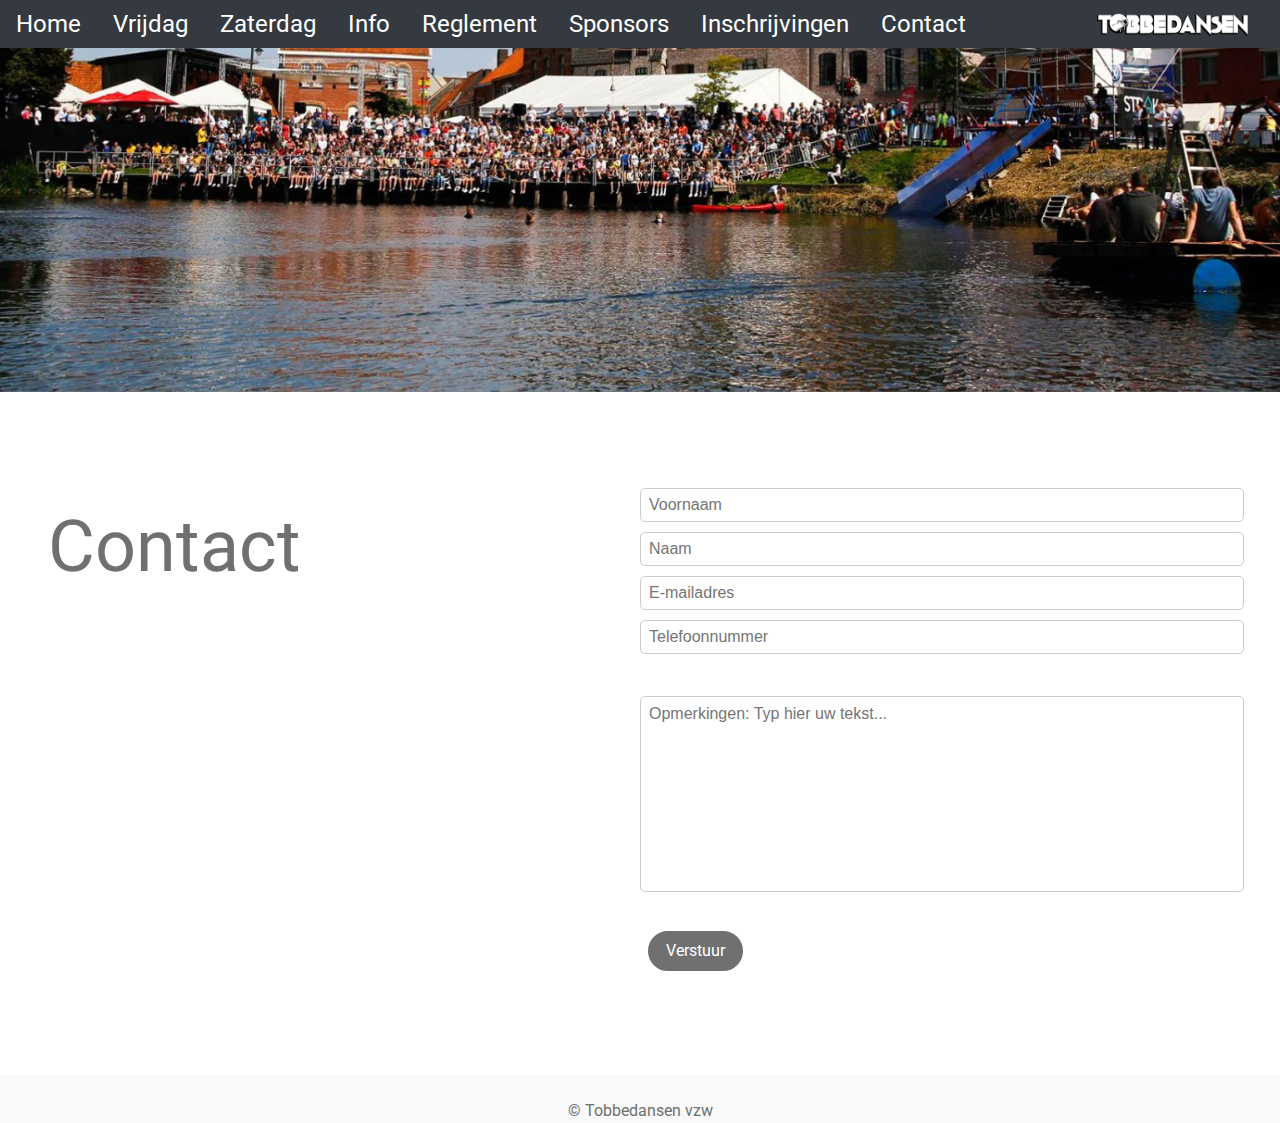
==== contact.html @ 7f8a39c2 "Initial commit" ====
<!DOCTYPE html>
<html lang="nl">
  <head>
    <meta charset="UTF-8" />
    <meta name="viewport" content="width=device-width, initial-scale=1.0" />
    <meta http-equiv="X-UA-Compatible" content="ie=edge" />
    <meta
      name="description"
      content="Tobbedansen Machelen, Zulte. Alle informatie kan je terugvinden op de site"
    />
    <title>Tobbedansen - Contact</title>
    <link
      rel="stylesheet"
      href="https://use.fontawesome.com/releases/v5.8.1/css/all.css"
      integrity="sha384-50oBUHEmvpQ+1lW4y57PTFmhCaXp0ML5d60M1M7uH2+nqUivzIebhndOJK28anvf"
      crossorigin="anonymous"
    />
    <link
      href="img/apple-touch-icon.png"
      rel="apple-touch-icon"
      sizes="180x180"
    />
    <link
      href="img/favicon-32x32.png"
      rel="icon"
      sizes="32x32"
      type="image/png"
    />
    <link
      href="img/favicon-16x16.png"
      rel="icon"
      sizes="16x16"
      type="image/png"
    />
    <link href="img/safari-pinned-tab.svg" rel="mask-icon" />
    <meta content="#ffffff" name="msapplication-TileColor" />
    <meta content="#ffffff" name="theme-color" />
    <link rel="stylesheet" href="style/normalize.css" />
    <link rel="stylesheet" href="style/screen.css" />
    <link
      href="https://fonts.googleapis.com/css?family=Montserrat|Roboto&display=swap"
      rel="stylesheet"
    />
    <script src="https://www.google.com/recaptcha/api.js"></script>
    <script src="script/mobilenav.js"></script>
  </head>
  <body>
    <header class="u-max-width-none u-pt-clear">
      <div class="o-container">
        <div class="c-header">
          <div class="c-header">
            <div class="c-header__nav">
              <nav class="c-nav">
                <ul class="o-list c-nav__list">
                  <li class="c-nav__item">
                    <a href="index.html" class="c-nav__link" tabindex="1"
                      >Home</a
                    >
                  </li>
                  <li class="c-nav__item">
                    <a href="vrijdag.html" class="c-nav__link" tabindex="2"
                      >Vrijdag</a
                    >
                  </li>
                  <li class="c-nav__item">
                    <a href="zaterdag.html" class="c-nav__link" tabindex="3"
                      >Zaterdag</a
                    >
                  </li>
                  <li class="c-nav__item">
                    <a href="info.html" class="c-nav__link" tabindex="4"
                      >Info</a
                    >
                  </li>
                  <li class="c-nav__item">
                    <a href="reglement.html" class="c-nav__link" tabindex="4"
                      >Reglement</a
                    >
                  </li>
                  <li class="c-nav__item">
                    <a href="sponsors.html" class="c-nav__link" tabindex="4"
                      >Sponsors</a
                    >
                  </li>
                  <li class="c-nav__item">
                    <a
                      href="inschrijvingen.html"
                      class="c-nav__link"
                      tabindex="5"
                      >Inschrijvingen</a
                    >
                  </li>
                  <li class="c-nav__item">
                    <a href="#" class="c-nav__link" tabindex="6">Contact</a>
                  </li>
                </ul>
              </nav>
            </div>
            <div class="c-header__logos">
              <img class="c-logo" src="img/Logo.png" alt="logo" />
            </div>
            <div class="c-header__mobile-nav-trigger">
              <img class="c-logo" src="img/Logo.png" alt="logo" />
              <button class="o-button-reset c-nav-trigger js-toggle-nav">
                <svg
                  class="c-nav-trigger__svg"
                  xmlns="http://www.w3.org/2000/svg"
                  width="18"
                  height="12"
                  viewBox="0 0 18 12"
                >
                  <path
                    d="M3,18H21V16H3Zm0-5H21V11H3ZM3,6V8H21V6Z"
                    transform="translate(-3 -6)"
                    fill="#fff"
                  />
                </svg>
              </button>
            </div>
          </div>
        </div>
      </div>
    </header>
    <div class="o-banner__image u-pt-clear"></div>
    <section class="o-row o-row--xl">
      <div class="o-container u-max-width-xl">
        <article class="o-section o-section--xl">
          <div class="o-layout">
            <div class="o-layout__item u-1-of-2-bp3">
              <h2 class="c-lead--head">Contact</h2>
            </div>
            <div class="o-layout__item u-1-of-2-bp3">
              <form action="./php/mail.php" method="POST">
                <input
                  type="text"
                  class="textbox-300"
                  name="voornaam"
                  required
                  placeholder="Voornaam"
                />
                <input
                  type="text"
                  class="textbox-300"
                  name="naam"
                  required
                  placeholder="Naam"
                />
                <input
                  type="email"
                  class="textbox-300"
                  name="email"
                  required
                  placeholder="E-mailadres"
                />
                <input
                  type="number"
                  class="textbox-300"
                  minlength="10"
                  maxlength="10"
                  required
                  name="telefoonnr"
                  placeholder="Telefoonnummer"
                />
                <textarea
                  class="textbox-300"
                  name="opmerking"
                  cols="30"
                  rows="10"
                  required
                  placeholder="Opmerkingen: Typ hier uw tekst..."
                ></textarea>
                <div
                  class="g-recaptcha"
                  data-sitekey="6LdkytQUAAAAAAP0COKUxvfRVBKgM25dXvw2jeEu"
                ></div>
                <button type="submit">Verstuur</button>
              </form>
            </div>
          </div>
        </article>
      </div>
    </section>

    <aside class="c-mobile-nav">
      <div class="c-mobile-nav__bg"></div>
      <div class="c-mobile-nav__body">
        <div class="c-mobile-nav__header">
          <button class="o-button-reset c-nav-trigger js-toggle-nav">
            <svg
              class="c-nav-trigger__svg"
              xmlns="http://www.w3.org/2000/svg"
              width="14"
              height="14"
              viewBox="0 0 14 14"
            >
              <path
                d="M19,6.41,17.59,5,12,10.59,6.41,5,5,6.41,10.59,12,5,17.59,6.41,19,12,13.41,17.59,19,19,17.59,13.41,12Z"
                transform="translate(-5 -5)"
                fill="#fff"
              />
            </svg>
          </button>
        </div>
        <div class="c-mobile-nav__nav c-mobile-nav__nav--main">
          <nav class="c-nav">
            <ul class="o-list c-nav__list">
              <li class="c-nav__item">
                <a href="index.html" class="c-nav__link">Home</a>
              </li>
              <li class="c-nav__item">
                <a href="vrijdag.html" class="c-nav__link">Vrijdag</a>
              </li>
              <li class="c-nav__item">
                <a href="zaterdag.html" class="c-nav__link">Zaterdag</a>
              </li>
              <li class="c-nav__item">
                <a href="info.html" class="c-nav__link">Info</a>
              </li>
              <li class="c-nav__item">
                <a href="reglement.html" class="c-nav__link">Reglement</a>
              </li>
              <li class="c-nav__item">
                <a href="sponsors.html" class="c-nav__link">Sponsors</a>
              </li>
              <li class="c-nav__item">
                <a href="inschrijvingen.html" class="c-nav__link"
                  >Inschrijvingen</a
                >
              </li>
              <li class="c-nav__item">
                <a href="#" class="c-nav__link">Contact</a>
              </li>
            </ul>
          </nav>
        </div>
      </div>
    </aside>
    <footer class="c-row__footer">
      <a href="https://www.facebook.com/Tobbedansen/?ref=br_rs" target="_blank"
        ><i class="fab fa-facebook-f"></i
      ></a>
      <a href="https://twitter.com/tobbedansen" target="_blank"
        ><i class="fab fa-twitter"></i
      ></a>
      <a href="https://www.instagram.com/tobbedansen/" target="_blank"
        ><i class="fab fa-instagram"></i
      ></a>
      <a href="https://www.facebook.com/Tobbedansen/?ref=br_rs" target="_blank"
        ><i class="fas fa-envelope"></i></a
      ><br />
      © Tobbedansen vzw
    </footer>
  </body>
</html>
---- style/screen.css ----
/* Made and designed by Jonas De Meyer
  github: https://github.com/Jonas-D-M
  linkedIn: https://www.linkedin.com/in/jonas-de-meyer-531ab8181/
*/

html {
    font-size: 16px;
    line-height: 1.5;
    font-family: "Roboto", Helvetica, arial, sans-serif;
    color: #111;
}
body {
    margin: 0 auto;
}
body,
html {
    height: 100%;
    width: 100%;
    margin: 0;
}
input.textbox-300 {
    width: 100%;
    margin-bottom: 10px;
    border: none;
    border: 1px solid #cccccc;
    line-height: 30px;
    padding-left: 8px;
}
form {
    margin: 0;
    width: 100%;
}
button {
    font-family: "roboto";
    margin-top: 32px;
    margin-bottom: 32px;
    margin-left: 8px;
    margin-right: 8px;
    border-radius: 38px;
    line-height: 24px;
    min-height: 40px;
    background: #707070;
    color: white;
    border-style: solid;
    cursor: pointer;
    border-color: #707070;
    padding-left: 16px;
    padding-right: 16px;
    color: white;
}

.prijzen {
    list-style: disc !important;
    margin-bottom: 12px;
}

legend {
    font-weight: bold;
}
fieldset {
    border: none;
    margin-top: 30px;
    margin-bottom: 20px;
    padding: 0;
}
textarea {
    margin-top: 32px;
    resize: none;
    width: 100%;
    padding-left: 8px;
    padding-top: 8px;
    border: 1px solid #cccccc;
}
input[type="number"]::-webkit-inner-spin-button,
input[type="number"]::-webkit-outer-spin-button {
    -webkit-appearance: none;
    margin: 0;
}
input[type="text"],
input[type="email"],
input[type="number"],
input[type="tel"] {
    border-radius: 5px;
}
textarea {
    border-radius: 5px;
}
.checkbox-full {
    width: 100%;
}
::-moz-selection {
    background: #707070;
    color: white;
    text-shadow: none;
}
::selection {
    background: #707070;
    color: white;
    text-shadow: none;
}
img {
    max-width: 100%;
    vertical-align: top;
}
h1 {
    font-family: "Times New Roman", serif;
    font-size: 36px;
    font-weight: normal;
    line-height: 40px;
    margin: 0 0 48px;
}
h2 {
    font-size: 30px;
    line-height: 40px;
    margin: 0 0 24px;
    color: #707070;
    font-weight: normal;
}
h3 {
    font-size: 24px;
    line-height: 32px;
    color: #707070;
    font-weight: normal;
    margin: 0 !important;
}
h4 {
    font-weight: normal;
    margin: 0;
}
h4,
h5,
h6 {
    font-size: 16px;
    line-height: 24px;
    margin: 0 0 24px;
}
p {
    font-family: montserrat;
    color: #707070;
    width: 100%;
}
address,
dl,
ol,
p,
table,
ul {
    margin: 0;
}
ol,
ul {
    padding-left: 24px;
}
li {
    list-style: none;
}
li ol,
li ul {
    margin-bottom: 0;
}
blockquote {
    font-style: italic;
    font-size: 23px;
    line-height: 32px;
    margin: 0 0 24px;
    font-family: "Times New Roman", serif;
}
blockquote * {
    font-size: inherit;
    line-height: inherit;
}
figcaption {
    font-size: 12px;
    line-height: 16px;
    padding-top: 8px;
    color: Grey;
}
hr {
    border: 0;
    height: 1px;
    background: LightGrey;
    margin: 0 0 24px;
}
a {
    color: RoyalBlue;
    transition: all 0.1s ease-in-out;
}
a:active,
a:visited {
    color: BlueViolet;
}
a:focus,
a:hover {
    color: Crimson;
}
u {
    text-decoration: underline;
    border-bottom: 3px solid white;
}

.disabled {
    opacity: 0.3;
    cursor: default !important;
}

.o-form-controls {
    display: flex;
}

​ .o-section {
    display: flex;
    flex-direction: column;
}
.o-section + .o-section {
    margin-top: 24px;
}
@media (min-width: 768px) {
    .o-section--lg + .o-section--lg,
    .o-section--xl + .o-section--xl {
        margin-top: 48px;
    }
}
@media (min-width: 1200px) {
    .o-section--xl + .o-section--xl {
        margin-top: 72px;
    }
}
.o-row {
    position: relative;
    padding: 24px 24px 0;
    display: flex;
    flex-direction: column;
}
.o-row--primary-x-light {
    background-color: #f2faff;
}
.o-row--neutral-xx-dark {
    color: #fff;
    background: #20223a;
}
.o-row--intro {
    z-index: 10;
}
.o-row--lg {
    padding-top: 48px;
    padding-bottom: 24px;
}
.o-row--intro {
    padding-top: 48px;
    padding-bottom: 48px;
}
.o-row--xl {
    padding-top: 72px;
    padding-bottom: 48px;
}
@media (min-width: 768px) {
    .o-row {
        padding-left: 48px;
        padding-right: 48px;
    }
    .o-row--md {
        padding-top: 48px;
        padding-bottom: 24px;
    }
    .o-row--lg {
        padding-top: 72px;
        padding-bottom: 48px;
    }
}
@media (min-width: 992px) {
    .o-row--intro {
        padding-top: 0;
        padding-bottom: 0;
    }
    .o-row--xl {
        padding-top: 96px;
        padding-bottom: 72px;
    }
}
.o-row--dark {
    background-color: #f9f9f9;
    width: 100%;
    height: 50px;
}
.o-container {
    margin-left: auto;
    margin-right: auto;
    max-width: 100%;
}

.o-button-reset {
    border: none;
    margin: 0;
    padding: 0;
    width: auto;
    overflow: visible;
    background: transparent;
    /* inherit font & color from ancestor */
    color: inherit;
    font: inherit;
    /* Normalize `line-height`. Cannot be changed from `normal` in Firefox 4+. */
    line-height: normal;
    /* Corrects font smoothing for webkit */
    -webkit-font-smoothing: inherit;
    -moz-osx-font-smoothing: inherit;
    /* Corrects inability to style clickable `input` types in iOS */
    -webkit-appearance: none;
}

.c-info {
    width: 100%;
}
.c-text {
    text-align: center;
}
.o-banner__image {
    background-image: url("../img/MachelenPut.jpg");
    background-position: center;
    background-repeat: no-repeat;
    background-size: cover;
    position: relative;
    height: 20%;
}
.c-row {
    position: relative;
    padding: 24px 24px 0;
}
.c-row__footer {
    max-height: 100%;
    text-align: center;
    position: bottom;
    background-color: #f9f9f9;
    color: #707070;
}
.c-row__footer a {
    color: #707070;
    padding: 5px;
}
.o-list {
    list-style: none;
    padding: 0;
}
.o-layout {
    display: flex;
    flex-wrap: wrap;
}
.o-layout__item {
    width: 100%;
}
.o-layout--gutter {
    margin: 0 -12px;
}
.o-layout--gutter > .o-layout__item {
    padding: 0 12px;
}
.o-layout--gutter-sm {
    margin: 0 -6px;
}
.o-layout--gutter-sm > .o-layout__item {
    padding: 0 6px;
}
.o-layout--gutter-lg {
    margin: 0 -24px;
}
.o-layout--gutter-lg > .o-layout__item {
    padding: 0 24px;
}
.o-layout--gutter-xl {
    margin: 0 -48px;
}
.o-layout--gutter-xl > .o-layout__item {
    padding: 0 48px;
}
.o-layout--row-reverse {
    flex-direction: row-reverse;
}
.o-layout--justify-start {
    justify-content: flex-start;
}
.o-layout--justify-end {
    justify-content: flex-end;
}
.o-layout--justify-center {
    justify-content: center;
}
.o-layout--justify-space-around {
    justify-content: space-around;
}
.o-layout--justify-space-evenly {
    justify-content: space-evenly;
}
.o-layout--justify-space-between {
    justify-content: space-between;
}
.o-layout--align-start {
    align-items: flex-start;
}
.o-layout--align-end {
    align-items: flex-end;
}
.o-layout--align-center {
    align-items: center;
}
.o-layout--align-baseline {
    align-items: baseline;
}
.o-layout--align-content-start {
    align-content: start;
}
.o-layout--align-content-end {
    align-content: end;
}
.o-layout--align-content-center {
    align-content: center;
}
.o-layout--align-content-space-around {
    align-content: space-around;
}
.o-layout--align-content-space-between {
    align-content: space-between;
}

.c-logo {
    height: 24px;
}

.c-intro__logo {
    max-height: 225.99px;
}
.c-lead {
    position: relative;
    color: #707070;
}
.c-lead--md {
    font-size: 18px;
    line-height: 28px;
}
.c-lead--lg {
    font-size: 20px;
    line-height: 32px;
}
.c-lead--xl {
    font-size: 32px;
    line-height: 40px;
}
.c-lead--text {
    font-size: 16px;
    line-height: 24px;
}
.c-lead--text-info {
    text-indent: 2em;
}
.c-lead--head {
    font-size: 38px;
    line-height: 40px;
}
.c-lead--head3 {
    font-size: 24px;
    font-weight: bold;
    margin-top: 1em !important;
    margin-bottom: 0.1em !important;
}
.c-lead--head4 {
    font-size: 20px;
}
.c-lead--head6 {
    font-size: 30px;
}
.c-lead--countdown {
    font-size: 32px;
}
@media (min-width: 768px) {
    .c-lead--head {
        font-size: 59px;
        line-height: 75px;
    }
    .c-lead--text {
        font-size: 16px;
        line-height: 24px;
    }
    .c-lead--head3 {
        font-size: 24px;
        line-height: 32px;
    }
    .c-lead--head4 {
        font-size: 22px;
    }
    .c-lead--head6 {
        font-size: 38px;
    }
    .c-lead--countdown {
        font-size: 68px;
    }
}
@media (min-width: 1200px) {
    .c-lead--head {
        font-size: 72px;
        line-height: 117px;
    }
    .c-lead--head6 {
        font-size: 52px;
    }
    .c-lead--text {
        font-size: 24px;
        line-height: 32px;
    }
    .c-lead--head3 {
        font-size: 32px;
        line-height: 40px;
    }
    .c-lead--head4 {
        font-size: 28px;
        margin-top: 20px;
    }
    .c-lead--countdown {
        font-size: 112px;
    }
}
.countdown-item {
    margin-right: 0.5em;
    text-align: center;
}

.c-prijzen {
    min-width: 100%;
}

#countdown {
    background-color: rgba(0, 0, 0, 0.6);
    color: white;
    display: flex;
    flex-wrap: wrap;
    justify-content: center;
    align-content: flex-end;
    margin-top: 30vh;
}
.c-header {
    display: flex;
    justify-content: space-between;
    align-items: center;
    background-color: #343a40;
    width: 100%;
    /* max-width: 100vw; */
}

.c-sponsor {
    /* height: 20% !important; */
    vertical-align: middle;
    margin: 16px 0;
}

/*
    Component: Nav
    ---
    Main navigation of the site
*/

.c-nav {
    font-size: 14px;
    line-height: 24px;
}

.c-nav-trigger {
    width: 24px;
    height: 24px;
}

.c-mobile-nav {
    position: fixed;
    top: 0;
    right: 0;
    left: 0;
    height: 100vh;
    opacity: 0;
    pointer-events: none;
    transition: opacity 0.25s;
}

.has-mobile-nav .c-mobile-nav {
    opacity: 1;
    pointer-events: auto;
}

.c-mobile-nav__body {
    position: relative;
    height: 100vh;
    width: 100vw;
    background-color: #343a40;
}

.c-nav__list {
    display: block;
    text-align: center;
}

.c-header__mobile-nav-trigger {
    width: 100%;
    height: 100%;
    display: flex;
    align-items: center;
    justify-content: space-between;
    padding: 16px;
}

.home {
    justify-content: flex-end;
}

.c-mobile-nav__header {
    padding: 16px;
    text-align: right;
}

.c-header__logos {
    display: none;
    margin-right: 32px;
}

.c-nav {
    font-size: 24px;
    line-height: 32px;
}

.c-nav__link {
    text-decoration: none;
    display: block;
    padding: 0.5rem 1rem;
    color: white !important;
}
.c-nav__link:focus,
.c-nav__link:hover {
    color: white;
}

.c-header__nav {
    display: none;
}

@media (min-width: 992px) {
    /* Hide the mobile nav on larger viewports even whent it's open on smaller screens */
    .c-mobile-nav,
    .c-header__mobile-nav-trigger {
        display: none;
    }

    .c-header__nav,
    .c-header__logos {
        display: block;
    }
    .c-nav__list {
        display: flex;
        justify-content: flex-start;
        flex-wrap: wrap;
    }
    .o-banner__image {
        height: 38.19687092568%;
    }
}

.u-bg-picture {
    background: url("../img/MachelenPut-tablet.jpg");
    background-repeat: no-repeat;
    background-position: center;
    background-attachment: fixed;
    -webkit-background-size: cover;
    -moz-background-size: cover;
    -o-background-size: cover;
    background-size: cover;
}
@media (min-width: 992px) {
    .u-bg-picture {
        background-image: url("../img/MachelenPut-desktop.jpg");
        size: 100%;
        background-position: center;
        background-repeat: no-repeat;
        background-size: cover;
    }
}
.u-pt-clear {
    padding-top: 0 !important;
}
.u-mb-clear {
    margin-bottom: 0 !important;
}
.u-mb-xs {
    margin-bottom: 4px !important;
}
.u-mb-sm {
    margin-bottom: 8px !important;
}
.u-mb-md {
    margin-bottom: 16px !important;
}
.u-mb-lg {
    margin-bottom: 32px !important;
}
.u-mb-xl {
    margin-bottom: 48px !important;
}
.u-max-width-xs {
    max-width: 18em !important;
}
.u-max-width-sm {
    max-width: 39em !important;
}
.u-max-width-md {
    max-width: 50em !important;
}
.u-max-width-lg {
    max-width: 63.5em !important;
}
.u-max-width-xl {
    max-width: 85em !important;
}
.u-max-width-xl {
    max-width: none !important;
}
.u-width-auto {
    width: auto !important;
}
.u-1-of-2 {
    width: 50% !important;
}
.u-1-of-3 {
    width: 33.3333333333% !important;
}
.u-2-of-3 {
    width: 66.6666666667% !important;
}
.u-1-of-4 {
    width: 25% !important;
}
.u-3-of-4 {
    width: 75% !important;
}
.u-1-of-5 {
    width: 20% !important;
}
.u-2-of-5 {
    width: 40% !important;
}
.u-3-of-5 {
    width: 60% !important;
}
.u-4-of-5 {
    width: 80% !important;
}
.u-1-of-6 {
    width: 16.6666666667% !important;
}
.u-5-of-6 {
    width: 83.3333333333% !important;
}
@media (min-width: 576px) {
    .u-1-of-2-bp1 {
        width: 50% !important;
    }
    .u-1-of-3-bp1 {
        width: 33.3333333333% !important;
    }
    .u-2-of-3-bp1 {
        width: 66.6666666667% !important;
    }
    .u-1-of-4-bp1 {
        width: 25% !important;
    }
    .u-3-of-4-bp1 {
        width: 75% !important;
    }
    .u-1-of-5-bp1 {
        width: 20% !important;
    }
    .u-2-of-5-bp1 {
        width: 40% !important;
    }
    .u-3-of-5-bp1 {
        width: 60% !important;
    }
    .u-4-of-5-bp1 {
        width: 80% !important;
    }
    .u-1-of-6-bp1 {
        width: 16.6666666667% !important;
    }
    .u-5-of-6-bp1 {
        width: 83.3333333333% !important;
    }
}
@media (min-width: 768px) {
    .u-1-of-2-bp2 {
        width: 50% !important;
    }
    .u-1-of-3-bp2 {
        width: 33.3333333333% !important;
    }
    .u-2-of-3-bp2 {
        width: 66.6666666667% !important;
    }
    .u-1-of-4-bp2 {
        width: 25% !important;
    }
    .u-3-of-4-bp2 {
        width: 75% !important;
    }
    .u-1-of-5-bp2 {
        width: 20% !important;
    }
    .u-2-of-5-bp2 {
        width: 40% !important;
    }
    .u-3-of-5-bp2 {
        width: 60% !important;
    }
    .u-4-of-5-bp2 {
        width: 80% !important;
    }
    .u-1-of-6-bp2 {
        width: 16.6666666667% !important;
    }
    .u-5-of-6-bp2 {
        width: 83.3333333333% !important;
    }
}
@media (min-width: 992px) {
    .u-1-of-2-bp3 {
        width: 50% !important;
    }
    .u-1-of-3-bp3 {
        width: 33.3333333333% !important;
    }
    .u-2-of-3-bp3 {
        width: 66.6666666667% !important;
    }
    .u-1-of-4-bp3 {
        width: 25% !important;
    }
    .u-3-of-4-bp3 {
        width: 75% !important;
    }
    .u-1-of-5-bp3 {
        width: 20% !important;
    }
    .u-2-of-5-bp3 {
        width: 40% !important;
    }
    .u-3-of-5-bp3 {
        width: 60% !important;
    }
    .u-4-of-5-bp3 {
        width: 80% !important;
    }
    .u-1-of-6-bp3 {
        width: 16.6666666667% !important;
    }
    .u-5-of-6-bp3 {
        width: 83.3333333333% !important;
    }
}
@media (min-width: 1200px) {
    .u-1-of-2-bp4 {
        width: 50% !important;
    }
    .u-1-of-3-bp4 {
        width: 33.3333333333% !important;
    }
    .u-2-of-3-bp4 {
        width: 66.6666666667% !important;
    }
    .u-1-of-4-bp4 {
        width: 25% !important;
    }
    .u-3-of-4-bp4 {
        width: 75% !important;
    }
    .u-1-of-5-bp4 {
        width: 20% !important;
    }
    .u-2-of-5-bp4 {
        width: 40% !important;
    }
    .u-3-of-5-bp4 {
        width: 60% !important;
    }
    .u-4-of-5-bp4 {
        width: 80% !important;
    }
    .u-1-of-6-bp4 {
        width: 16.6666666667% !important;
    }
    .u-5-of-6-bp4 {
        width: 83.3333333333% !important;
    }
}
@media (min-width: 576px) {
}
@media (min-width: 768px) {
}
@media (min-width: 992px) {
}
@media (min-width: 1200px) {
}
@media print {
    *,
    *:after,
    *:before {
        background: transparent !important;
        color: #000 !important;
        box-shadow: none !important;
        text-shadow: none !important;
    }
    a,
    a:visited {
        text-decoration: underline;
    }
    a[href]:after {
        content: " (" attr(href) ")";
    }
    abbr[title]:after {
        content: " (" attr(title) ")";
    }
    a[href^="#"]:after,
    a[href^="javascript:"]:after {
        content: "";
    }
    pre {
        white-space: pre-wrap !important;
    }
    blockquote,
    pre {
        border: 1px solid #999;
        page-break-inside: avoid;
    }
    thead {
        display: table-header-group;
    }
    img,
    tr {
        page-break-inside: avoid;
    }
    h2,
    h3,
    p {
        orphans: 3;
        widows: 3;
    }
    h2,
    h3 {
        page-break-after: avoid;
    }
}
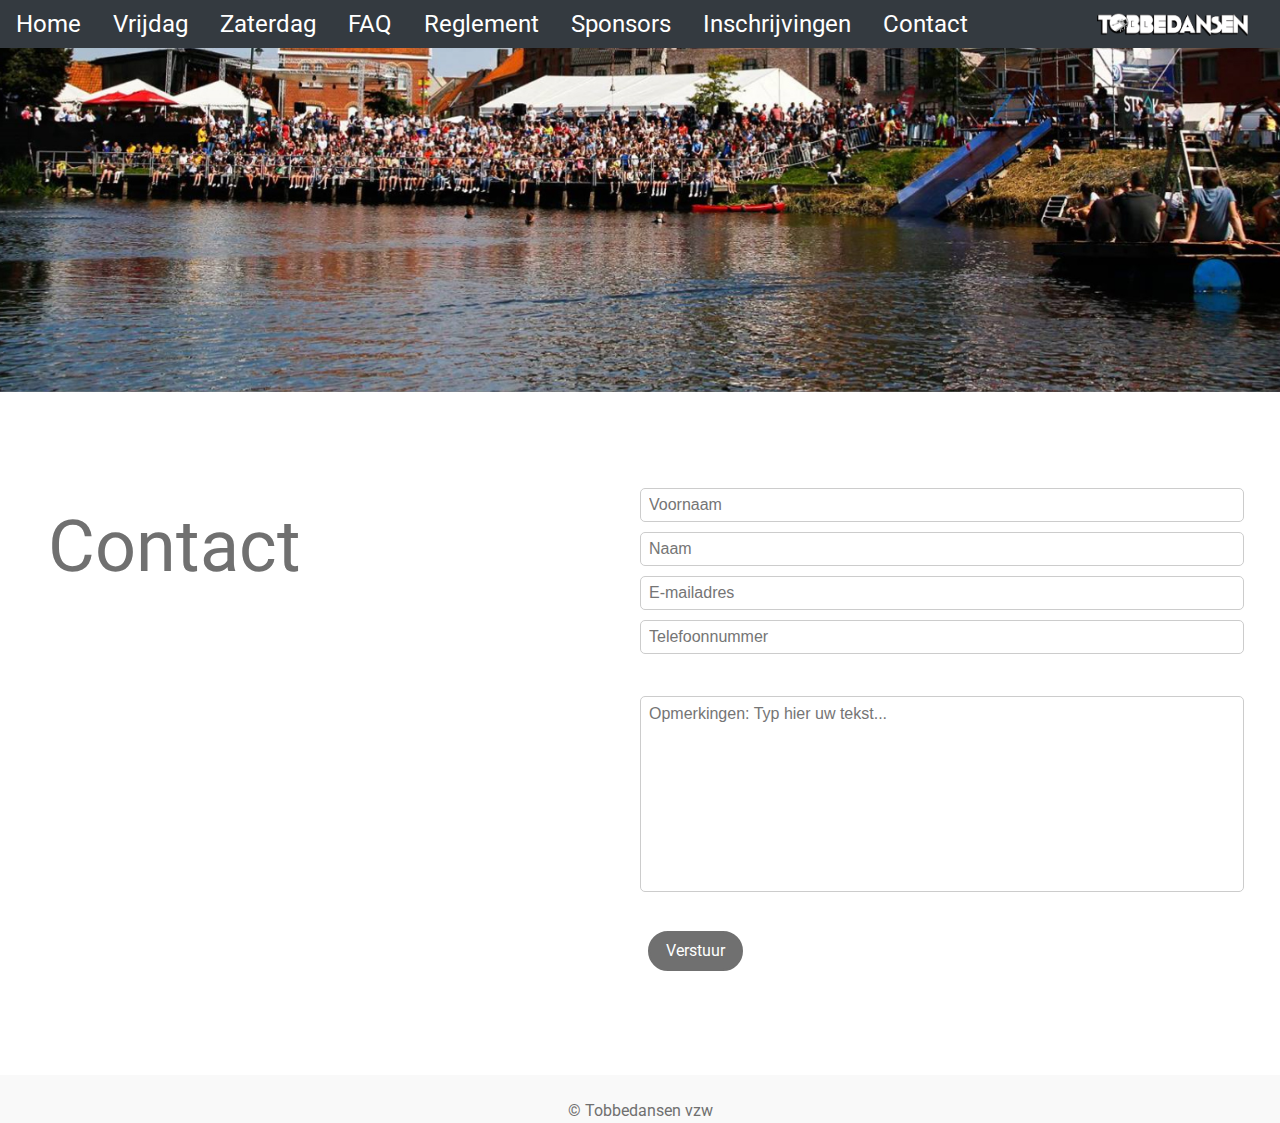
==== commit 24cdc617: "rename info to FAQ" ====
--- a/contact.html
+++ b/contact.html
@@ -1,254 +1,271 @@
-<!DOCTYPE html>
-<html lang="nl">
-  <head>
-    <meta charset="UTF-8" />
-    <meta name="viewport" content="width=device-width, initial-scale=1.0" />
-    <meta http-equiv="X-UA-Compatible" content="ie=edge" />
-    <meta
-      name="description"
-      content="Tobbedansen Machelen, Zulte. Alle informatie kan je terugvinden op de site"
-    />
-    <title>Tobbedansen - Contact</title>
-    <link
-      rel="stylesheet"
-      href="https://use.fontawesome.com/releases/v5.8.1/css/all.css"
-      integrity="sha384-50oBUHEmvpQ+1lW4y57PTFmhCaXp0ML5d60M1M7uH2+nqUivzIebhndOJK28anvf"
-      crossorigin="anonymous"
-    />
-    <link
-      href="img/apple-touch-icon.png"
-      rel="apple-touch-icon"
-      sizes="180x180"
-    />
-    <link
-      href="img/favicon-32x32.png"
-      rel="icon"
-      sizes="32x32"
-      type="image/png"
-    />
-    <link
-      href="img/favicon-16x16.png"
-      rel="icon"
-      sizes="16x16"
-      type="image/png"
-    />
-    <link href="img/safari-pinned-tab.svg" rel="mask-icon" />
-    <meta content="#ffffff" name="msapplication-TileColor" />
-    <meta content="#ffffff" name="theme-color" />
-    <link rel="stylesheet" href="style/normalize.css" />
-    <link rel="stylesheet" href="style/screen.css" />
-    <link
-      href="https://fonts.googleapis.com/css?family=Montserrat|Roboto&display=swap"
-      rel="stylesheet"
-    />
-    <script src="https://www.google.com/recaptcha/api.js"></script>
-    <script src="script/mobilenav.js"></script>
-  </head>
-  <body>
-    <header class="u-max-width-none u-pt-clear">
-      <div class="o-container">
-        <div class="c-header">
-          <div class="c-header">
-            <div class="c-header__nav">
-              <nav class="c-nav">
-                <ul class="o-list c-nav__list">
-                  <li class="c-nav__item">
-                    <a href="index.html" class="c-nav__link" tabindex="1"
-                      >Home</a
-                    >
-                  </li>
-                  <li class="c-nav__item">
-                    <a href="vrijdag.html" class="c-nav__link" tabindex="2"
-                      >Vrijdag</a
-                    >
-                  </li>
-                  <li class="c-nav__item">
-                    <a href="zaterdag.html" class="c-nav__link" tabindex="3"
-                      >Zaterdag</a
-                    >
-                  </li>
-                  <li class="c-nav__item">
-                    <a href="info.html" class="c-nav__link" tabindex="4"
-                      >Info</a
-                    >
-                  </li>
-                  <li class="c-nav__item">
-                    <a href="reglement.html" class="c-nav__link" tabindex="4"
-                      >Reglement</a
-                    >
-                  </li>
-                  <li class="c-nav__item">
-                    <a href="sponsors.html" class="c-nav__link" tabindex="4"
-                      >Sponsors</a
-                    >
-                  </li>
-                  <li class="c-nav__item">
-                    <a
-                      href="inschrijvingen.html"
-                      class="c-nav__link"
-                      tabindex="5"
-                      >Inschrijvingen</a
-                    >
-                  </li>
-                  <li class="c-nav__item">
-                    <a href="#" class="c-nav__link" tabindex="6">Contact</a>
-                  </li>
-                </ul>
-              </nav>
-            </div>
-            <div class="c-header__logos">
-              <img class="c-logo" src="img/Logo.png" alt="logo" />
-            </div>
-            <div class="c-header__mobile-nav-trigger">
-              <img class="c-logo" src="img/Logo.png" alt="logo" />
-              <button class="o-button-reset c-nav-trigger js-toggle-nav">
-                <svg
-                  class="c-nav-trigger__svg"
-                  xmlns="http://www.w3.org/2000/svg"
-                  width="18"
-                  height="12"
-                  viewBox="0 0 18 12"
-                >
-                  <path
-                    d="M3,18H21V16H3Zm0-5H21V11H3ZM3,6V8H21V6Z"
-                    transform="translate(-3 -6)"
-                    fill="#fff"
-                  />
-                </svg>
-              </button>
-            </div>
-          </div>
-        </div>
-      </div>
-    </header>
-    <div class="o-banner__image u-pt-clear"></div>
-    <section class="o-row o-row--xl">
-      <div class="o-container u-max-width-xl">
-        <article class="o-section o-section--xl">
-          <div class="o-layout">
-            <div class="o-layout__item u-1-of-2-bp3">
-              <h2 class="c-lead--head">Contact</h2>
-            </div>
-            <div class="o-layout__item u-1-of-2-bp3">
-              <form action="./php/mail.php" method="POST">
-                <input
-                  type="text"
-                  class="textbox-300"
-                  name="voornaam"
-                  required
-                  placeholder="Voornaam"
-                />
-                <input
-                  type="text"
-                  class="textbox-300"
-                  name="naam"
-                  required
-                  placeholder="Naam"
-                />
-                <input
-                  type="email"
-                  class="textbox-300"
-                  name="email"
-                  required
-                  placeholder="E-mailadres"
-                />
-                <input
-                  type="number"
-                  class="textbox-300"
-                  minlength="10"
-                  maxlength="10"
-                  required
-                  name="telefoonnr"
-                  placeholder="Telefoonnummer"
-                />
-                <textarea
-                  class="textbox-300"
-                  name="opmerking"
-                  cols="30"
-                  rows="10"
-                  required
-                  placeholder="Opmerkingen: Typ hier uw tekst..."
-                ></textarea>
-                <div
-                  class="g-recaptcha"
-                  data-sitekey="6LdkytQUAAAAAAP0COKUxvfRVBKgM25dXvw2jeEu"
-                ></div>
-                <button type="submit">Verstuur</button>
-              </form>
-            </div>
-          </div>
-        </article>
-      </div>
-    </section>
-
-    <aside class="c-mobile-nav">
-      <div class="c-mobile-nav__bg"></div>
-      <div class="c-mobile-nav__body">
-        <div class="c-mobile-nav__header">
-          <button class="o-button-reset c-nav-trigger js-toggle-nav">
-            <svg
-              class="c-nav-trigger__svg"
-              xmlns="http://www.w3.org/2000/svg"
-              width="14"
-              height="14"
-              viewBox="0 0 14 14"
-            >
-              <path
-                d="M19,6.41,17.59,5,12,10.59,6.41,5,5,6.41,10.59,12,5,17.59,6.41,19,12,13.41,17.59,19,19,17.59,13.41,12Z"
-                transform="translate(-5 -5)"
-                fill="#fff"
-              />
-            </svg>
-          </button>
-        </div>
-        <div class="c-mobile-nav__nav c-mobile-nav__nav--main">
-          <nav class="c-nav">
-            <ul class="o-list c-nav__list">
-              <li class="c-nav__item">
-                <a href="index.html" class="c-nav__link">Home</a>
-              </li>
-              <li class="c-nav__item">
-                <a href="vrijdag.html" class="c-nav__link">Vrijdag</a>
-              </li>
-              <li class="c-nav__item">
-                <a href="zaterdag.html" class="c-nav__link">Zaterdag</a>
-              </li>
-              <li class="c-nav__item">
-                <a href="info.html" class="c-nav__link">Info</a>
-              </li>
-              <li class="c-nav__item">
-                <a href="reglement.html" class="c-nav__link">Reglement</a>
-              </li>
-              <li class="c-nav__item">
-                <a href="sponsors.html" class="c-nav__link">Sponsors</a>
-              </li>
-              <li class="c-nav__item">
-                <a href="inschrijvingen.html" class="c-nav__link"
-                  >Inschrijvingen</a
-                >
-              </li>
-              <li class="c-nav__item">
-                <a href="#" class="c-nav__link">Contact</a>
-              </li>
-            </ul>
-          </nav>
-        </div>
-      </div>
-    </aside>
-    <footer class="c-row__footer">
-      <a href="https://www.facebook.com/Tobbedansen/?ref=br_rs" target="_blank"
-        ><i class="fab fa-facebook-f"></i
-      ></a>
-      <a href="https://twitter.com/tobbedansen" target="_blank"
-        ><i class="fab fa-twitter"></i
-      ></a>
-      <a href="https://www.instagram.com/tobbedansen/" target="_blank"
-        ><i class="fab fa-instagram"></i
-      ></a>
-      <a href="https://www.facebook.com/Tobbedansen/?ref=br_rs" target="_blank"
-        ><i class="fas fa-envelope"></i></a
-      ><br />
-      © Tobbedansen vzw
-    </footer>
-  </body>
-</html>
+<!DOCTYPE html>
+<html lang="nl">
+  <head>
+    <!-- Global site tag (gtag.js) - Google Analytics -->
+    <script
+      async
+      src="https://www.googletagmanager.com/gtag/js?id=UA-153546346-1"
+    ></script>
+    <script>
+      window.dataLayer = window.dataLayer || [];
+      function gtag() {
+        dataLayer.push(arguments);
+      }
+      gtag('js', new Date());
+
+      gtag('config', 'UA-153546346-1');
+    </script>
+    <meta charset="UTF-8" />
+    <meta name="viewport" content="width=device-width, initial-scale=1.0" />
+    <meta http-equiv="X-UA-Compatible" content="ie=edge" />
+    <meta
+      name="description"
+      content="Tobbedansen 2023. 1-2 september. Machelen, Zulte. Alle informatie kan je terugvinden op de site"
+    />
+    <meta property="og:title" content="Tobbedansen 2023 - Contact" />
+    <title>Tobbedansen - Contact</title>
+    <link
+      rel="stylesheet"
+      href="https://use.fontawesome.com/releases/v5.8.1/css/all.css"
+      integrity="sha384-50oBUHEmvpQ+1lW4y57PTFmhCaXp0ML5d60M1M7uH2+nqUivzIebhndOJK28anvf"
+      crossorigin="anonymous"
+    />
+    <link
+      href="img/apple-touch-icon.png"
+      rel="apple-touch-icon"
+      sizes="180x180"
+    />
+    <link
+      href="img/favicon-32x32.png"
+      rel="icon"
+      sizes="32x32"
+      type="image/png"
+    />
+    <link
+      href="img/favicon-16x16.png"
+      rel="icon"
+      sizes="16x16"
+      type="image/png"
+    />
+    <link href="img/safari-pinned-tab.svg" rel="mask-icon" />
+    <meta content="#ffffff" name="msapplication-TileColor" />
+    <meta content="#ffffff" name="theme-color" />
+    <link rel="stylesheet" href="style/normalize.css" />
+    <link rel="stylesheet" href="style/screen.css" />
+    <link
+      href="https://fonts.googleapis.com/css?family=Montserrat|Roboto&display=swap"
+      rel="stylesheet"
+    />
+    <script src="https://www.google.com/recaptcha/api.js"></script>
+    <script src="script/mobilenav.js"></script>
+  </head>
+  <body>
+    <header class="u-max-width-none u-pt-clear">
+      <div class="o-container">
+        <div class="c-header">
+          <div class="c-header">
+            <div class="c-header__nav">
+              <nav class="c-nav">
+                <ul class="o-list c-nav__list">
+                  <li class="c-nav__item">
+                    <a href="index.html" class="c-nav__link" tabindex="1"
+                      >Home</a
+                    >
+                  </li>
+                  <li class="c-nav__item">
+                    <a href="vrijdag.html" class="c-nav__link" tabindex="2"
+                      >Vrijdag</a
+                    >
+                  </li>
+                  <li class="c-nav__item">
+                    <a href="zaterdag.html" class="c-nav__link" tabindex="3"
+                      >Zaterdag</a
+                    >
+                  </li>
+                  <li class="c-nav__item">
+                    <a href="faq.html" class="c-nav__link" tabindex="4">FAQ</a>
+                  </li>
+                  <li class="c-nav__item">
+                    <a href="reglement.html" class="c-nav__link" tabindex="4"
+                      >Reglement</a
+                    >
+                  </li>
+                  <li class="c-nav__item">
+                    <a href="sponsors.html" class="c-nav__link" tabindex="4"
+                      >Sponsors</a
+                    >
+                  </li>
+                  <li class="c-nav__item">
+                    <a
+                      href="inschrijvingen.html"
+                      class="c-nav__link"
+                      tabindex="5"
+                      >Inschrijvingen</a
+                    >
+                  </li>
+                  <li class="c-nav__item">
+                    <a href="#" class="c-nav__link" tabindex="6">Contact</a>
+                  </li>
+                </ul>
+              </nav>
+            </div>
+            <div class="c-header__logos">
+              <img class="c-logo" src="img/Logo.png" alt="logo" />
+            </div>
+            <div class="c-header__mobile-nav-trigger">
+              <img class="c-logo" src="img/Logo.png" alt="logo" />
+              <button class="o-button-reset c-nav-trigger js-toggle-nav">
+                <svg
+                  class="c-nav-trigger__svg"
+                  xmlns="http://www.w3.org/2000/svg"
+                  width="18"
+                  height="12"
+                  viewBox="0 0 18 12"
+                >
+                  <path
+                    d="M3,18H21V16H3Zm0-5H21V11H3ZM3,6V8H21V6Z"
+                    transform="translate(-3 -6)"
+                    fill="#fff"
+                  />
+                </svg>
+              </button>
+            </div>
+          </div>
+        </div>
+      </div>
+    </header>
+    <div class="o-banner__image u-pt-clear"></div>
+    <section class="o-row o-row--xl">
+      <div class="o-container u-max-width-xl">
+        <article class="o-section o-section--xl">
+          <div class="o-layout">
+            <div class="o-layout__item u-1-of-2-bp3">
+              <h2 class="c-lead--head">Contact</h2>
+            </div>
+            <div class="o-layout__item u-1-of-2-bp3">
+              <form action="./php/mail.php" method="POST">
+                <input
+                  type="text"
+                  class="textbox-300"
+                  name="voornaam"
+                  required
+                  autocomplete="given-name"
+                  placeholder="Voornaam"
+                />
+                <input
+                  type="text"
+                  class="textbox-300"
+                  name="naam"
+                  required
+                  autocomplete="family-name"
+                  placeholder="Naam"
+                />
+                <input
+                  type="email"
+                  class="textbox-300"
+                  name="email"
+                  required
+                  autocomplete="email"
+                  placeholder="E-mailadres"
+                />
+                <input
+                  type="number"
+                  class="textbox-300"
+                  minlength="10"
+                  maxlength="10"
+                  required
+                  name="telefoonnr"
+                  autocomplete="tel"
+                  placeholder="Telefoonnummer"
+                />
+                <textarea
+                  class="textbox-300"
+                  name="opmerking"
+                  cols="30"
+                  rows="10"
+                  required
+                  placeholder="Opmerkingen: Typ hier uw tekst..."
+                ></textarea>
+                <div
+                  class="g-recaptcha"
+                  data-sitekey="6LdkytQUAAAAAAP0COKUxvfRVBKgM25dXvw2jeEu"
+                ></div>
+                <button type="submit">Verstuur</button>
+              </form>
+            </div>
+          </div>
+        </article>
+      </div>
+    </section>
+
+    <aside class="c-mobile-nav">
+      <div class="c-mobile-nav__bg"></div>
+      <div class="c-mobile-nav__body">
+        <div class="c-mobile-nav__header">
+          <button class="o-button-reset c-nav-trigger js-toggle-nav">
+            <svg
+              class="c-nav-trigger__svg"
+              xmlns="http://www.w3.org/2000/svg"
+              width="14"
+              height="14"
+              viewBox="0 0 14 14"
+            >
+              <path
+                d="M19,6.41,17.59,5,12,10.59,6.41,5,5,6.41,10.59,12,5,17.59,6.41,19,12,13.41,17.59,19,19,17.59,13.41,12Z"
+                transform="translate(-5 -5)"
+                fill="#fff"
+              />
+            </svg>
+          </button>
+        </div>
+        <div class="c-mobile-nav__nav c-mobile-nav__nav--main">
+          <nav class="c-nav">
+            <ul class="o-list c-nav__list">
+              <li class="c-nav__item">
+                <a href="index.html" class="c-nav__link">Home</a>
+              </li>
+              <li class="c-nav__item">
+                <a href="vrijdag.html" class="c-nav__link">Vrijdag</a>
+              </li>
+              <li class="c-nav__item">
+                <a href="zaterdag.html" class="c-nav__link">Zaterdag</a>
+              </li>
+              <li class="c-nav__item">
+                <a href="faq.html" class="c-nav__link">FAQ</a>
+              </li>
+              <li class="c-nav__item">
+                <a href="reglement.html" class="c-nav__link">Reglement</a>
+              </li>
+              <li class="c-nav__item">
+                <a href="sponsors.html" class="c-nav__link">Sponsors</a>
+              </li>
+              <li class="c-nav__item">
+                <a href="inschrijvingen.html" class="c-nav__link"
+                  >Inschrijvingen</a
+                >
+              </li>
+              <li class="c-nav__item">
+                <a href="#" class="c-nav__link">Contact</a>
+              </li>
+            </ul>
+          </nav>
+        </div>
+      </div>
+    </aside>
+    <footer class="c-row__footer">
+      <a href="https://www.facebook.com/Tobbedansen/?ref=br_rs" target="_blank"
+        ><i class="fab fa-facebook-f"></i
+      ></a>
+      <a href="https://twitter.com/tobbedansen" target="_blank"
+        ><i class="fab fa-twitter"></i
+      ></a>
+      <a href="https://www.instagram.com/tobbedansen/" target="_blank"
+        ><i class="fab fa-instagram"></i
+      ></a>
+      <a href="https://www.facebook.com/Tobbedansen/?ref=br_rs" target="_blank"
+        ><i class="fas fa-envelope"></i></a
+      ><br />
+      © Tobbedansen vzw
+    </footer>
+  </body>
+</html>
--- a/style/screen.css
+++ b/style/screen.css
@@ -1,950 +1,1165 @@
-/* Made and designed by Jonas De Meyer
-  github: https://github.com/Jonas-D-M
-  linkedIn: https://www.linkedin.com/in/jonas-de-meyer-531ab8181/
-*/
-
-html {
-    font-size: 16px;
-    line-height: 1.5;
-    font-family: "Roboto", Helvetica, arial, sans-serif;
-    color: #111;
-}
-body {
-    margin: 0 auto;
-}
-body,
-html {
-    height: 100%;
-    width: 100%;
-    margin: 0;
-}
-input.textbox-300 {
-    width: 100%;
-    margin-bottom: 10px;
-    border: none;
-    border: 1px solid #cccccc;
-    line-height: 30px;
-    padding-left: 8px;
-}
-form {
-    margin: 0;
-    width: 100%;
-}
-button {
-    font-family: "roboto";
-    margin-top: 32px;
-    margin-bottom: 32px;
-    margin-left: 8px;
-    margin-right: 8px;
-    border-radius: 38px;
-    line-height: 24px;
-    min-height: 40px;
-    background: #707070;
-    color: white;
-    border-style: solid;
-    cursor: pointer;
-    border-color: #707070;
-    padding-left: 16px;
-    padding-right: 16px;
-    color: white;
-}
-
-.prijzen {
-    list-style: disc !important;
-    margin-bottom: 12px;
-}
-
-legend {
-    font-weight: bold;
-}
-fieldset {
-    border: none;
-    margin-top: 30px;
-    margin-bottom: 20px;
-    padding: 0;
-}
-textarea {
-    margin-top: 32px;
-    resize: none;
-    width: 100%;
-    padding-left: 8px;
-    padding-top: 8px;
-    border: 1px solid #cccccc;
-}
-input[type="number"]::-webkit-inner-spin-button,
-input[type="number"]::-webkit-outer-spin-button {
-    -webkit-appearance: none;
-    margin: 0;
-}
-input[type="text"],
-input[type="email"],
-input[type="number"],
-input[type="tel"] {
-    border-radius: 5px;
-}
-textarea {
-    border-radius: 5px;
-}
-.checkbox-full {
-    width: 100%;
-}
-::-moz-selection {
-    background: #707070;
-    color: white;
-    text-shadow: none;
-}
-::selection {
-    background: #707070;
-    color: white;
-    text-shadow: none;
-}
-img {
-    max-width: 100%;
-    vertical-align: top;
-}
-h1 {
-    font-family: "Times New Roman", serif;
-    font-size: 36px;
-    font-weight: normal;
-    line-height: 40px;
-    margin: 0 0 48px;
-}
-h2 {
-    font-size: 30px;
-    line-height: 40px;
-    margin: 0 0 24px;
-    color: #707070;
-    font-weight: normal;
-}
-h3 {
-    font-size: 24px;
-    line-height: 32px;
-    color: #707070;
-    font-weight: normal;
-    margin: 0 !important;
-}
-h4 {
-    font-weight: normal;
-    margin: 0;
-}
-h4,
-h5,
-h6 {
-    font-size: 16px;
-    line-height: 24px;
-    margin: 0 0 24px;
-}
-p {
-    font-family: montserrat;
-    color: #707070;
-    width: 100%;
-}
-address,
-dl,
-ol,
-p,
-table,
-ul {
-    margin: 0;
-}
-ol,
-ul {
-    padding-left: 24px;
-}
-li {
-    list-style: none;
-}
-li ol,
-li ul {
-    margin-bottom: 0;
-}
-blockquote {
-    font-style: italic;
-    font-size: 23px;
-    line-height: 32px;
-    margin: 0 0 24px;
-    font-family: "Times New Roman", serif;
-}
-blockquote * {
-    font-size: inherit;
-    line-height: inherit;
-}
-figcaption {
-    font-size: 12px;
-    line-height: 16px;
-    padding-top: 8px;
-    color: Grey;
-}
-hr {
-    border: 0;
-    height: 1px;
-    background: LightGrey;
-    margin: 0 0 24px;
-}
-a {
-    color: RoyalBlue;
-    transition: all 0.1s ease-in-out;
-}
-a:active,
-a:visited {
-    color: BlueViolet;
-}
-a:focus,
-a:hover {
-    color: Crimson;
-}
-u {
-    text-decoration: underline;
-    border-bottom: 3px solid white;
-}
-
-.disabled {
-    opacity: 0.3;
-    cursor: default !important;
-}
-
-.o-form-controls {
-    display: flex;
-}
-
-​ .o-section {
-    display: flex;
-    flex-direction: column;
-}
-.o-section + .o-section {
-    margin-top: 24px;
-}
-@media (min-width: 768px) {
-    .o-section--lg + .o-section--lg,
-    .o-section--xl + .o-section--xl {
-        margin-top: 48px;
-    }
-}
-@media (min-width: 1200px) {
-    .o-section--xl + .o-section--xl {
-        margin-top: 72px;
-    }
-}
-.o-row {
-    position: relative;
-    padding: 24px 24px 0;
-    display: flex;
-    flex-direction: column;
-}
-.o-row--primary-x-light {
-    background-color: #f2faff;
-}
-.o-row--neutral-xx-dark {
-    color: #fff;
-    background: #20223a;
-}
-.o-row--intro {
-    z-index: 10;
-}
-.o-row--lg {
-    padding-top: 48px;
-    padding-bottom: 24px;
-}
-.o-row--intro {
-    padding-top: 48px;
-    padding-bottom: 48px;
-}
-.o-row--xl {
-    padding-top: 72px;
-    padding-bottom: 48px;
-}
-@media (min-width: 768px) {
-    .o-row {
-        padding-left: 48px;
-        padding-right: 48px;
-    }
-    .o-row--md {
-        padding-top: 48px;
-        padding-bottom: 24px;
-    }
-    .o-row--lg {
-        padding-top: 72px;
-        padding-bottom: 48px;
-    }
-}
-@media (min-width: 992px) {
-    .o-row--intro {
-        padding-top: 0;
-        padding-bottom: 0;
-    }
-    .o-row--xl {
-        padding-top: 96px;
-        padding-bottom: 72px;
-    }
-}
-.o-row--dark {
-    background-color: #f9f9f9;
-    width: 100%;
-    height: 50px;
-}
-.o-container {
-    margin-left: auto;
-    margin-right: auto;
-    max-width: 100%;
-}
-
-.o-button-reset {
-    border: none;
-    margin: 0;
-    padding: 0;
-    width: auto;
-    overflow: visible;
-    background: transparent;
-    /* inherit font & color from ancestor */
-    color: inherit;
-    font: inherit;
-    /* Normalize `line-height`. Cannot be changed from `normal` in Firefox 4+. */
-    line-height: normal;
-    /* Corrects font smoothing for webkit */
-    -webkit-font-smoothing: inherit;
-    -moz-osx-font-smoothing: inherit;
-    /* Corrects inability to style clickable `input` types in iOS */
-    -webkit-appearance: none;
-}
-
-.c-info {
-    width: 100%;
-}
-.c-text {
-    text-align: center;
-}
-.o-banner__image {
-    background-image: url("../img/MachelenPut.jpg");
-    background-position: center;
-    background-repeat: no-repeat;
-    background-size: cover;
-    position: relative;
-    height: 20%;
-}
-.c-row {
-    position: relative;
-    padding: 24px 24px 0;
-}
-.c-row__footer {
-    max-height: 100%;
-    text-align: center;
-    position: bottom;
-    background-color: #f9f9f9;
-    color: #707070;
-}
-.c-row__footer a {
-    color: #707070;
-    padding: 5px;
-}
-.o-list {
-    list-style: none;
-    padding: 0;
-}
-.o-layout {
-    display: flex;
-    flex-wrap: wrap;
-}
-.o-layout__item {
-    width: 100%;
-}
-.o-layout--gutter {
-    margin: 0 -12px;
-}
-.o-layout--gutter > .o-layout__item {
-    padding: 0 12px;
-}
-.o-layout--gutter-sm {
-    margin: 0 -6px;
-}
-.o-layout--gutter-sm > .o-layout__item {
-    padding: 0 6px;
-}
-.o-layout--gutter-lg {
-    margin: 0 -24px;
-}
-.o-layout--gutter-lg > .o-layout__item {
-    padding: 0 24px;
-}
-.o-layout--gutter-xl {
-    margin: 0 -48px;
-}
-.o-layout--gutter-xl > .o-layout__item {
-    padding: 0 48px;
-}
-.o-layout--row-reverse {
-    flex-direction: row-reverse;
-}
-.o-layout--justify-start {
-    justify-content: flex-start;
-}
-.o-layout--justify-end {
-    justify-content: flex-end;
-}
-.o-layout--justify-center {
-    justify-content: center;
-}
-.o-layout--justify-space-around {
-    justify-content: space-around;
-}
-.o-layout--justify-space-evenly {
-    justify-content: space-evenly;
-}
-.o-layout--justify-space-between {
-    justify-content: space-between;
-}
-.o-layout--align-start {
-    align-items: flex-start;
-}
-.o-layout--align-end {
-    align-items: flex-end;
-}
-.o-layout--align-center {
-    align-items: center;
-}
-.o-layout--align-baseline {
-    align-items: baseline;
-}
-.o-layout--align-content-start {
-    align-content: start;
-}
-.o-layout--align-content-end {
-    align-content: end;
-}
-.o-layout--align-content-center {
-    align-content: center;
-}
-.o-layout--align-content-space-around {
-    align-content: space-around;
-}
-.o-layout--align-content-space-between {
-    align-content: space-between;
-}
-
-.c-logo {
-    height: 24px;
-}
-
-.c-intro__logo {
-    max-height: 225.99px;
-}
-.c-lead {
-    position: relative;
-    color: #707070;
-}
-.c-lead--md {
-    font-size: 18px;
-    line-height: 28px;
-}
-.c-lead--lg {
-    font-size: 20px;
-    line-height: 32px;
-}
-.c-lead--xl {
-    font-size: 32px;
-    line-height: 40px;
-}
-.c-lead--text {
-    font-size: 16px;
-    line-height: 24px;
-}
-.c-lead--text-info {
-    text-indent: 2em;
-}
-.c-lead--head {
-    font-size: 38px;
-    line-height: 40px;
-}
-.c-lead--head3 {
-    font-size: 24px;
-    font-weight: bold;
-    margin-top: 1em !important;
-    margin-bottom: 0.1em !important;
-}
-.c-lead--head4 {
-    font-size: 20px;
-}
-.c-lead--head6 {
-    font-size: 30px;
-}
-.c-lead--countdown {
-    font-size: 32px;
-}
-@media (min-width: 768px) {
-    .c-lead--head {
-        font-size: 59px;
-        line-height: 75px;
-    }
-    .c-lead--text {
-        font-size: 16px;
-        line-height: 24px;
-    }
-    .c-lead--head3 {
-        font-size: 24px;
-        line-height: 32px;
-    }
-    .c-lead--head4 {
-        font-size: 22px;
-    }
-    .c-lead--head6 {
-        font-size: 38px;
-    }
-    .c-lead--countdown {
-        font-size: 68px;
-    }
-}
-@media (min-width: 1200px) {
-    .c-lead--head {
-        font-size: 72px;
-        line-height: 117px;
-    }
-    .c-lead--head6 {
-        font-size: 52px;
-    }
-    .c-lead--text {
-        font-size: 24px;
-        line-height: 32px;
-    }
-    .c-lead--head3 {
-        font-size: 32px;
-        line-height: 40px;
-    }
-    .c-lead--head4 {
-        font-size: 28px;
-        margin-top: 20px;
-    }
-    .c-lead--countdown {
-        font-size: 112px;
-    }
-}
-.countdown-item {
-    margin-right: 0.5em;
-    text-align: center;
-}
-
-.c-prijzen {
-    min-width: 100%;
-}
-
-#countdown {
-    background-color: rgba(0, 0, 0, 0.6);
-    color: white;
-    display: flex;
-    flex-wrap: wrap;
-    justify-content: center;
-    align-content: flex-end;
-    margin-top: 30vh;
-}
-.c-header {
-    display: flex;
-    justify-content: space-between;
-    align-items: center;
-    background-color: #343a40;
-    width: 100%;
-    /* max-width: 100vw; */
-}
-
-.c-sponsor {
-    /* height: 20% !important; */
-    vertical-align: middle;
-    margin: 16px 0;
-}
-
-/*
-    Component: Nav
-    ---
-    Main navigation of the site
-*/
-
-.c-nav {
-    font-size: 14px;
-    line-height: 24px;
-}
-
-.c-nav-trigger {
-    width: 24px;
-    height: 24px;
-}
-
-.c-mobile-nav {
-    position: fixed;
-    top: 0;
-    right: 0;
-    left: 0;
-    height: 100vh;
-    opacity: 0;
-    pointer-events: none;
-    transition: opacity 0.25s;
-}
-
-.has-mobile-nav .c-mobile-nav {
-    opacity: 1;
-    pointer-events: auto;
-}
-
-.c-mobile-nav__body {
-    position: relative;
-    height: 100vh;
-    width: 100vw;
-    background-color: #343a40;
-}
-
-.c-nav__list {
-    display: block;
-    text-align: center;
-}
-
-.c-header__mobile-nav-trigger {
-    width: 100%;
-    height: 100%;
-    display: flex;
-    align-items: center;
-    justify-content: space-between;
-    padding: 16px;
-}
-
-.home {
-    justify-content: flex-end;
-}
-
-.c-mobile-nav__header {
-    padding: 16px;
-    text-align: right;
-}
-
-.c-header__logos {
-    display: none;
-    margin-right: 32px;
-}
-
-.c-nav {
-    font-size: 24px;
-    line-height: 32px;
-}
-
-.c-nav__link {
-    text-decoration: none;
-    display: block;
-    padding: 0.5rem 1rem;
-    color: white !important;
-}
-.c-nav__link:focus,
-.c-nav__link:hover {
-    color: white;
-}
-
-.c-header__nav {
-    display: none;
-}
-
-@media (min-width: 992px) {
-    /* Hide the mobile nav on larger viewports even whent it's open on smaller screens */
-    .c-mobile-nav,
-    .c-header__mobile-nav-trigger {
-        display: none;
-    }
-
-    .c-header__nav,
-    .c-header__logos {
-        display: block;
-    }
-    .c-nav__list {
-        display: flex;
-        justify-content: flex-start;
-        flex-wrap: wrap;
-    }
-    .o-banner__image {
-        height: 38.19687092568%;
-    }
-}
-
-.u-bg-picture {
-    background: url("../img/MachelenPut-tablet.jpg");
-    background-repeat: no-repeat;
-    background-position: center;
-    background-attachment: fixed;
-    -webkit-background-size: cover;
-    -moz-background-size: cover;
-    -o-background-size: cover;
-    background-size: cover;
-}
-@media (min-width: 992px) {
-    .u-bg-picture {
-        background-image: url("../img/MachelenPut-desktop.jpg");
-        size: 100%;
-        background-position: center;
-        background-repeat: no-repeat;
-        background-size: cover;
-    }
-}
-.u-pt-clear {
-    padding-top: 0 !important;
-}
-.u-mb-clear {
-    margin-bottom: 0 !important;
-}
-.u-mb-xs {
-    margin-bottom: 4px !important;
-}
-.u-mb-sm {
-    margin-bottom: 8px !important;
-}
-.u-mb-md {
-    margin-bottom: 16px !important;
-}
-.u-mb-lg {
-    margin-bottom: 32px !important;
-}
-.u-mb-xl {
-    margin-bottom: 48px !important;
-}
-.u-max-width-xs {
-    max-width: 18em !important;
-}
-.u-max-width-sm {
-    max-width: 39em !important;
-}
-.u-max-width-md {
-    max-width: 50em !important;
-}
-.u-max-width-lg {
-    max-width: 63.5em !important;
-}
-.u-max-width-xl {
-    max-width: 85em !important;
-}
-.u-max-width-xl {
-    max-width: none !important;
-}
-.u-width-auto {
-    width: auto !important;
-}
-.u-1-of-2 {
-    width: 50% !important;
-}
-.u-1-of-3 {
-    width: 33.3333333333% !important;
-}
-.u-2-of-3 {
-    width: 66.6666666667% !important;
-}
-.u-1-of-4 {
-    width: 25% !important;
-}
-.u-3-of-4 {
-    width: 75% !important;
-}
-.u-1-of-5 {
-    width: 20% !important;
-}
-.u-2-of-5 {
-    width: 40% !important;
-}
-.u-3-of-5 {
-    width: 60% !important;
-}
-.u-4-of-5 {
-    width: 80% !important;
-}
-.u-1-of-6 {
-    width: 16.6666666667% !important;
-}
-.u-5-of-6 {
-    width: 83.3333333333% !important;
-}
-@media (min-width: 576px) {
-    .u-1-of-2-bp1 {
-        width: 50% !important;
-    }
-    .u-1-of-3-bp1 {
-        width: 33.3333333333% !important;
-    }
-    .u-2-of-3-bp1 {
-        width: 66.6666666667% !important;
-    }
-    .u-1-of-4-bp1 {
-        width: 25% !important;
-    }
-    .u-3-of-4-bp1 {
-        width: 75% !important;
-    }
-    .u-1-of-5-bp1 {
-        width: 20% !important;
-    }
-    .u-2-of-5-bp1 {
-        width: 40% !important;
-    }
-    .u-3-of-5-bp1 {
-        width: 60% !important;
-    }
-    .u-4-of-5-bp1 {
-        width: 80% !important;
-    }
-    .u-1-of-6-bp1 {
-        width: 16.6666666667% !important;
-    }
-    .u-5-of-6-bp1 {
-        width: 83.3333333333% !important;
-    }
-}
-@media (min-width: 768px) {
-    .u-1-of-2-bp2 {
-        width: 50% !important;
-    }
-    .u-1-of-3-bp2 {
-        width: 33.3333333333% !important;
-    }
-    .u-2-of-3-bp2 {
-        width: 66.6666666667% !important;
-    }
-    .u-1-of-4-bp2 {
-        width: 25% !important;
-    }
-    .u-3-of-4-bp2 {
-        width: 75% !important;
-    }
-    .u-1-of-5-bp2 {
-        width: 20% !important;
-    }
-    .u-2-of-5-bp2 {
-        width: 40% !important;
-    }
-    .u-3-of-5-bp2 {
-        width: 60% !important;
-    }
-    .u-4-of-5-bp2 {
-        width: 80% !important;
-    }
-    .u-1-of-6-bp2 {
-        width: 16.6666666667% !important;
-    }
-    .u-5-of-6-bp2 {
-        width: 83.3333333333% !important;
-    }
-}
-@media (min-width: 992px) {
-    .u-1-of-2-bp3 {
-        width: 50% !important;
-    }
-    .u-1-of-3-bp3 {
-        width: 33.3333333333% !important;
-    }
-    .u-2-of-3-bp3 {
-        width: 66.6666666667% !important;
-    }
-    .u-1-of-4-bp3 {
-        width: 25% !important;
-    }
-    .u-3-of-4-bp3 {
-        width: 75% !important;
-    }
-    .u-1-of-5-bp3 {
-        width: 20% !important;
-    }
-    .u-2-of-5-bp3 {
-        width: 40% !important;
-    }
-    .u-3-of-5-bp3 {
-        width: 60% !important;
-    }
-    .u-4-of-5-bp3 {
-        width: 80% !important;
-    }
-    .u-1-of-6-bp3 {
-        width: 16.6666666667% !important;
-    }
-    .u-5-of-6-bp3 {
-        width: 83.3333333333% !important;
-    }
-}
-@media (min-width: 1200px) {
-    .u-1-of-2-bp4 {
-        width: 50% !important;
-    }
-    .u-1-of-3-bp4 {
-        width: 33.3333333333% !important;
-    }
-    .u-2-of-3-bp4 {
-        width: 66.6666666667% !important;
-    }
-    .u-1-of-4-bp4 {
-        width: 25% !important;
-    }
-    .u-3-of-4-bp4 {
-        width: 75% !important;
-    }
-    .u-1-of-5-bp4 {
-        width: 20% !important;
-    }
-    .u-2-of-5-bp4 {
-        width: 40% !important;
-    }
-    .u-3-of-5-bp4 {
-        width: 60% !important;
-    }
-    .u-4-of-5-bp4 {
-        width: 80% !important;
-    }
-    .u-1-of-6-bp4 {
-        width: 16.6666666667% !important;
-    }
-    .u-5-of-6-bp4 {
-        width: 83.3333333333% !important;
-    }
-}
-@media (min-width: 576px) {
-}
-@media (min-width: 768px) {
-}
-@media (min-width: 992px) {
-}
-@media (min-width: 1200px) {
-}
-@media print {
-    *,
-    *:after,
-    *:before {
-        background: transparent !important;
-        color: #000 !important;
-        box-shadow: none !important;
-        text-shadow: none !important;
-    }
-    a,
-    a:visited {
-        text-decoration: underline;
-    }
-    a[href]:after {
-        content: " (" attr(href) ")";
-    }
-    abbr[title]:after {
-        content: " (" attr(title) ")";
-    }
-    a[href^="#"]:after,
-    a[href^="javascript:"]:after {
-        content: "";
-    }
-    pre {
-        white-space: pre-wrap !important;
-    }
-    blockquote,
-    pre {
-        border: 1px solid #999;
-        page-break-inside: avoid;
-    }
-    thead {
-        display: table-header-group;
-    }
-    img,
-    tr {
-        page-break-inside: avoid;
-    }
-    h2,
-    h3,
-    p {
-        orphans: 3;
-        widows: 3;
-    }
-    h2,
-    h3 {
-        page-break-after: avoid;
-    }
-}
+html {
+  font-size: 16px;
+  line-height: 1.5;
+  font-family: 'Roboto', Helvetica, arial, sans-serif;
+  color: #111;
+}
+
+body {
+  margin: 0 auto;
+}
+
+body,
+html {
+  height: 100%;
+  width: 100%;
+  margin: 0;
+}
+
+input.textbox-300 {
+  width: 100%;
+  margin-bottom: 10px;
+  border: none;
+  border: 1px solid #cccccc;
+  line-height: 30px;
+  padding-left: 8px;
+}
+
+form {
+  margin: 0;
+  width: 100%;
+}
+
+button {
+  font-family: 'roboto';
+  margin-top: 32px;
+  margin-bottom: 32px;
+  margin-left: 8px;
+  margin-right: 8px;
+  border-radius: 38px;
+  line-height: 24px;
+  min-height: 40px;
+  background: #707070;
+  color: white;
+  border-style: solid;
+  cursor: pointer;
+  border-color: #707070;
+  padding-left: 16px;
+  padding-right: 16px;
+  color: white;
+}
+
+.prijzen {
+  list-style: disc !important;
+  margin-bottom: 12px;
+}
+
+legend {
+  font-weight: bold;
+}
+
+fieldset {
+  border: none;
+  margin-top: 30px;
+  margin-bottom: 20px;
+  padding: 0;
+}
+
+textarea {
+  margin-top: 32px;
+  resize: none;
+  width: 100%;
+  padding-left: 8px;
+  padding-top: 8px;
+  border: 1px solid #cccccc;
+}
+
+input[type='number']::-webkit-inner-spin-button,
+input[type='number']::-webkit-outer-spin-button {
+  -webkit-appearance: none;
+  margin: 0;
+}
+
+input[type='text'],
+input[type='email'],
+input[type='number'],
+input[type='tel'] {
+  border-radius: 5px;
+}
+
+textarea {
+  border-radius: 5px;
+}
+
+.checkbox-full {
+  width: 100%;
+}
+
+::-moz-selection {
+  background: #707070;
+  color: white;
+  text-shadow: none;
+}
+
+::selection {
+  background: #707070;
+  color: white;
+  text-shadow: none;
+}
+
+img {
+  max-width: 100%;
+  vertical-align: top;
+}
+
+h1 {
+  font-family: 'Times New Roman', serif;
+  font-size: 36px;
+  font-weight: normal;
+  line-height: 40px;
+  margin: 0 0 48px;
+}
+
+h2 {
+  font-size: 30px;
+  line-height: 40px;
+  margin: 0 0 24px;
+  color: #707070;
+  font-weight: normal;
+}
+
+h3 {
+  font-size: 24px;
+  line-height: 32px;
+  color: #707070;
+  font-weight: normal;
+  margin: 0 !important;
+}
+
+h4 {
+  font-weight: normal;
+  margin: 0;
+}
+
+h4,
+h5,
+h6 {
+  font-size: 16px;
+  line-height: 24px;
+  margin: 0 0 24px;
+}
+
+p {
+  font-family: montserrat;
+  color: #707070;
+  width: 100%;
+}
+
+address,
+dl,
+ol,
+p,
+table,
+ul {
+  margin: 0;
+}
+
+ol,
+ul {
+  padding-left: 24px;
+}
+
+/* li {
+  list-style: none;
+} */
+li ol,
+li ul {
+  margin-bottom: 0;
+}
+
+blockquote {
+  font-style: italic;
+  font-size: 23px;
+  line-height: 32px;
+  margin: 0 0 24px;
+  font-family: 'Times New Roman', serif;
+}
+
+blockquote * {
+  font-size: inherit;
+  line-height: inherit;
+}
+
+figcaption {
+  font-size: 12px;
+  line-height: 16px;
+  padding-top: 8px;
+  color: Grey;
+}
+
+hr {
+  border: 0;
+  height: 1px;
+  background: LightGrey;
+  margin: 0 0 24px;
+}
+
+a {
+  color: RoyalBlue;
+  transition: all 0.1s ease-in-out;
+}
+
+a:active,
+a:visited {
+  color: BlueViolet;
+}
+
+a:focus,
+a:hover {
+  color: Crimson;
+}
+
+u {
+  text-decoration: underline;
+  border-bottom: 3px solid white;
+}
+
+.disabled {
+  opacity: 0.3;
+  cursor: default !important;
+}
+
+.videoInsert {
+  width: 100%;
+  height: auto;
+}
+
+.iframeWrapper {
+  position: relative;
+  padding-bottom: 56.25%;
+  /* 16:9 */
+  height: 0;
+}
+
+.iframeWrapper iframe {
+  position: absolute;
+  top: 0;
+  left: 0;
+  width: 100%;
+  height: 100%;
+}
+
+.o-form-controls {
+  display: flex;
+}
+
+​ .o-section {
+  display: flex;
+  flex-direction: column;
+}
+
+.o-section+.o-section {
+  margin-top: 24px;
+}
+
+@media (min-width: 768px) {
+
+  .o-section--lg+.o-section--lg,
+  .o-section--xl+.o-section--xl {
+    margin-top: 48px;
+  }
+}
+
+@media (min-width: 1200px) {
+  .o-section--xl+.o-section--xl {
+    margin-top: 72px;
+  }
+}
+
+.o-row {
+  position: relative;
+  padding: 24px 24px 0;
+  display: flex;
+  flex-direction: column;
+}
+
+.o-row--primary-x-light {
+  background-color: #f2faff;
+}
+
+.o-row--neutral-xx-dark {
+  color: #fff;
+  background: #20223a;
+}
+
+.o-row--intro {
+  z-index: 10;
+}
+
+.o-row--lg {
+  padding-top: 48px;
+  padding-bottom: 24px;
+}
+
+.o-row--intro {
+  padding-top: 48px;
+  padding-bottom: 48px;
+}
+
+.o-row--xl {
+  padding-top: 72px;
+  padding-bottom: 48px;
+}
+
+@media (min-width: 768px) {
+  .o-row {
+    padding-left: 48px;
+    padding-right: 48px;
+  }
+
+  .o-row--md {
+    padding-top: 48px;
+    padding-bottom: 24px;
+  }
+
+  .o-row--lg {
+    padding-top: 72px;
+    padding-bottom: 48px;
+  }
+}
+
+@media (min-width: 992px) {
+  .o-row--intro {
+    padding-top: 0;
+    padding-bottom: 0;
+  }
+
+  .o-row--xl {
+    padding-top: 96px;
+    padding-bottom: 72px;
+  }
+}
+
+.o-row--dark {
+  background-color: #f9f9f9;
+  width: 100%;
+  height: 50px;
+}
+
+.o-container {
+  margin-left: auto;
+  margin-right: auto;
+  max-width: 100%;
+}
+
+.c-countdown {
+  height: 100%;
+  display: flex;
+  justify-content: center;
+  align-items: center;
+}
+
+.o-button-reset {
+  border: none;
+  margin: 0;
+  padding: 0;
+  width: auto;
+  overflow: visible;
+  background: transparent;
+  /* inherit font & color from ancestor */
+  color: inherit;
+  font: inherit;
+  /* Normalize `line-height`. Cannot be changed from `normal` in Firefox 4+. */
+  line-height: normal;
+  /* Corrects font smoothing for webkit */
+  -webkit-font-smoothing: inherit;
+  -moz-osx-font-smoothing: inherit;
+  /* Corrects inability to style clickable `input` types in iOS */
+  -webkit-appearance: none;
+}
+
+.c-info {
+  width: 100%;
+}
+
+.c-text {
+  text-align: center;
+}
+
+.o-banner__image {
+  background-image: url('../img/MachelenPut.jpg');
+  background-position: center;
+  background-repeat: no-repeat;
+  background-size: cover;
+  position: relative;
+  height: 20%;
+}
+
+.c-row {
+  position: relative;
+  padding: 24px 24px 0;
+}
+
+.c-row__footer {
+  max-height: 100%;
+  text-align: center;
+  position: bottom;
+  background-color: #f9f9f9;
+  color: #707070;
+}
+
+.c-row__footer a {
+  color: #707070;
+  padding: 5px;
+}
+
+.o-list {
+  list-style: none;
+  padding: 0;
+}
+
+.o-layout {
+  display: flex;
+  flex-wrap: wrap;
+}
+
+.o-layout__item {
+  width: 100%;
+}
+
+.o-layout--gutter {
+  margin: 0 -12px;
+}
+
+.o-layout--gutter>.o-layout__item {
+  padding: 0 12px;
+}
+
+.o-layout--gutter-sm {
+  margin: 0 -6px;
+}
+
+.o-layout--gutter-sm>.o-layout__item {
+  padding: 0 6px;
+}
+
+.o-layout--gutter-lg {
+  margin: 0 -24px;
+}
+
+.o-layout--gutter-lg>.o-layout__item {
+  padding: 0 24px;
+}
+
+.o-layout--gutter-xl {
+  margin: 0 -48px;
+}
+
+.o-layout--gutter-xl>.o-layout__item {
+  padding: 0 48px;
+}
+
+.o-layout--row-reverse {
+  flex-direction: row-reverse;
+}
+
+.o-layout--justify-start {
+  justify-content: flex-start;
+}
+
+.o-layout--justify-end {
+  justify-content: flex-end;
+}
+
+.o-layout--justify-center {
+  justify-content: center;
+}
+
+.o-layout--justify-space-around {
+  justify-content: space-around;
+}
+
+.o-layout--justify-space-evenly {
+  justify-content: space-evenly;
+}
+
+.o-layout--justify-space-between {
+  justify-content: space-between;
+}
+
+.o-layout--align-start {
+  align-items: flex-start;
+}
+
+.o-layout--align-end {
+  align-items: flex-end;
+}
+
+.o-layout--align-center {
+  align-items: center;
+}
+
+.o-layout--align-baseline {
+  align-items: baseline;
+}
+
+.o-layout--align-content-start {
+  align-content: start;
+}
+
+.o-layout--align-content-end {
+  align-content: end;
+}
+
+.o-layout--align-content-center {
+  align-content: center;
+}
+
+.o-layout--align-content-space-around {
+  align-content: space-around;
+}
+
+.o-layout--align-content-space-between {
+  align-content: space-between;
+}
+
+.c-logo {
+  height: 24px;
+}
+
+.c-intro__logo {
+  max-height: 225.99px;
+}
+
+.c-lead {
+  position: relative;
+  color: #707070;
+}
+
+.c-lead--md {
+  font-size: 18px;
+  line-height: 28px;
+}
+
+.c-lead--lg {
+  font-size: 20px;
+  line-height: 32px;
+}
+
+.c-lead--xl {
+  font-size: 32px;
+  line-height: 40px;
+}
+
+.c-lead--text {
+  font-size: 16px;
+  line-height: 24px;
+}
+
+.c-lead--text-info {
+  text-indent: 2em;
+}
+
+.c-lead--head {
+  font-size: 38px;
+  line-height: 40px;
+}
+
+.c-lead--head3 {
+  font-size: 24px;
+  font-weight: bold;
+  margin-top: 1em !important;
+  margin-bottom: 0.1em !important;
+}
+
+.c-lead--head4 {
+  font-size: 20px;
+}
+
+.c-lead--head6 {
+  font-size: 30px;
+}
+
+.c-lead--countdown {
+  font-size: 32px;
+}
+
+@media (min-width: 768px) {
+  .c-lead--head {
+    font-size: 59px;
+    line-height: 75px;
+  }
+
+  .c-lead--text {
+    font-size: 16px;
+    line-height: 24px;
+  }
+
+  .c-lead--head3 {
+    font-size: 24px;
+    line-height: 32px;
+  }
+
+  .c-lead--head4 {
+    font-size: 22px;
+  }
+
+  .c-lead--head6 {
+    font-size: 38px;
+  }
+
+  .c-lead--countdown {
+    font-size: 68px;
+  }
+}
+
+@media (min-width: 1200px) {
+  .c-lead--head {
+    font-size: 72px;
+    line-height: 117px;
+  }
+
+  .c-lead--head6 {
+    font-size: 52px;
+  }
+
+  .c-lead--text {
+    font-size: 24px;
+    line-height: 32px;
+  }
+
+  .c-lead--head3 {
+    font-size: 32px;
+    line-height: 40px;
+  }
+
+  .c-lead--head4 {
+    font-size: 28px;
+    margin-top: 20px;
+  }
+
+  .c-lead--countdown {
+    font-size: 112px;
+  }
+}
+
+.countdown-item {
+  margin-right: 0.5em;
+  text-align: center;
+}
+
+.c-prijzen {
+  min-width: 100%;
+}
+
+#countdown {
+  background-color: rgba(0, 0, 0, 0.6);
+  color: white;
+  display: flex;
+  flex-wrap: wrap;
+  justify-content: center;
+  align-content: flex-end;
+  margin-top: 30vh;
+}
+
+.c-header {
+  display: flex;
+  justify-content: space-between;
+  align-items: center;
+  background-color: #343a40;
+  width: 100%;
+  /* max-width: 100vw; */
+}
+
+.c-sponsor {
+  /* height: 20% !important; */
+  vertical-align: middle;
+  margin: 16px 0;
+}
+
+/*
+    Component: Nav
+    ---
+    Main navigation of the site
+*/
+
+.c-nav {
+  font-size: 14px;
+  line-height: 24px;
+}
+
+.c-nav-trigger {
+  width: 24px;
+  height: 24px;
+}
+
+.c-mobile-nav {
+  position: fixed;
+  top: 0;
+  right: 0;
+  left: 0;
+  height: 100vh;
+  opacity: 0;
+  pointer-events: none;
+  transition: opacity 0.25s;
+  z-index: 10;
+}
+
+.has-mobile-nav .c-mobile-nav {
+  opacity: 1;
+  pointer-events: auto;
+}
+
+.c-mobile-nav__body {
+  position: relative;
+  height: 100vh;
+  width: 100vw;
+  background-color: #343a40;
+}
+
+.c-nav__list {
+  display: block;
+  text-align: center;
+}
+
+.c-header__mobile-nav-trigger {
+  width: 100%;
+  height: 100%;
+  display: flex;
+  align-items: center;
+  justify-content: space-between;
+  padding: 16px;
+}
+
+.home {
+  justify-content: flex-end;
+}
+
+.c-mobile-nav__header {
+  padding: 16px;
+  text-align: right;
+}
+
+.c-header__logos {
+  display: none;
+  margin-right: 32px;
+}
+
+.c-nav {
+  font-size: 24px;
+  line-height: 32px;
+}
+
+.c-nav__link {
+  text-decoration: none;
+  display: block;
+  padding: 0.5rem 1rem;
+  color: white !important;
+}
+
+.c-nav__link:focus,
+.c-nav__link:hover {
+  color: white;
+}
+
+.c-header__nav {
+  display: none;
+}
+
+@media (min-width: 992px) {
+
+  /* Hide the mobile nav on larger viewports even whent it's open on smaller screens */
+  .c-mobile-nav,
+  .c-header__mobile-nav-trigger {
+    display: none;
+  }
+
+  .c-header__nav,
+  .c-header__logos {
+    display: block;
+  }
+
+  .c-nav__list {
+    display: flex;
+    justify-content: flex-start;
+    flex-wrap: wrap;
+  }
+
+  .o-banner__image {
+    height: 38.19687092568%;
+  }
+}
+
+.u-bg-picture {
+  background: url('../img/MachelenPut-tablet.jpg');
+  background-repeat: no-repeat;
+  background-position: center;
+  background-attachment: fixed;
+  -webkit-background-size: cover;
+  -moz-background-size: cover;
+  -o-background-size: cover;
+  background-size: cover;
+}
+
+@media (min-width: 992px) {
+  .u-bg-picture {
+    background-image: url('../img/MachelenPut-desktop.jpg');
+    size: 100%;
+    background-position: center;
+    background-repeat: no-repeat;
+    background-size: cover;
+  }
+}
+
+.u-pt-clear {
+  padding-top: 0 !important;
+}
+
+.u-mb-clear {
+  margin-bottom: 0 !important;
+}
+
+.u-mb-xs {
+  margin-bottom: 4px !important;
+}
+
+.u-mb-sm {
+  margin-bottom: 8px !important;
+}
+
+.u-mb-md {
+  margin-bottom: 16px !important;
+}
+
+.u-mb-lg {
+  margin-bottom: 32px !important;
+}
+
+.u-mb-xl {
+  margin-bottom: 48px !important;
+}
+
+.u-max-width-xs {
+  max-width: 18em !important;
+}
+
+.u-max-width-sm {
+  max-width: 39em !important;
+}
+
+.u-max-width-md {
+  max-width: 50em !important;
+}
+
+.u-max-width-lg {
+  max-width: 63.5em !important;
+}
+
+.u-max-width-xl {
+  max-width: 85em !important;
+}
+
+.u-max-width-xl {
+  max-width: none !important;
+}
+
+.u-width-auto {
+  width: auto !important;
+}
+
+.u-1-of-2 {
+  width: 50% !important;
+}
+
+.u-1-of-3 {
+  width: 33.3333333333% !important;
+}
+
+.u-2-of-3 {
+  width: 66.6666666667% !important;
+}
+
+.u-1-of-4 {
+  width: 25% !important;
+}
+
+.u-3-of-4 {
+  width: 75% !important;
+}
+
+.u-1-of-5 {
+  width: 20% !important;
+}
+
+.u-2-of-5 {
+  width: 40% !important;
+}
+
+.u-3-of-5 {
+  width: 60% !important;
+}
+
+.u-4-of-5 {
+  width: 80% !important;
+}
+
+.u-1-of-6 {
+  width: 16.6666666667% !important;
+}
+
+.u-5-of-6 {
+  width: 83.3333333333% !important;
+}
+
+@media (min-width: 576px) {
+  .u-1-of-2-bp1 {
+    width: 50% !important;
+  }
+
+  .u-1-of-3-bp1 {
+    width: 33.3333333333% !important;
+  }
+
+  .u-2-of-3-bp1 {
+    width: 66.6666666667% !important;
+  }
+
+  .u-1-of-4-bp1 {
+    width: 25% !important;
+  }
+
+  .u-3-of-4-bp1 {
+    width: 75% !important;
+  }
+
+  .u-1-of-5-bp1 {
+    width: 20% !important;
+  }
+
+  .u-2-of-5-bp1 {
+    width: 40% !important;
+  }
+
+  .u-3-of-5-bp1 {
+    width: 60% !important;
+  }
+
+  .u-4-of-5-bp1 {
+    width: 80% !important;
+  }
+
+  .u-1-of-6-bp1 {
+    width: 16.6666666667% !important;
+  }
+
+  .u-5-of-6-bp1 {
+    width: 83.3333333333% !important;
+  }
+}
+
+@media (min-width: 768px) {
+  .u-1-of-2-bp2 {
+    width: 50% !important;
+  }
+
+  .u-1-of-3-bp2 {
+    width: 33.3333333333% !important;
+  }
+
+  .u-2-of-3-bp2 {
+    width: 66.6666666667% !important;
+  }
+
+  .u-1-of-4-bp2 {
+    width: 25% !important;
+  }
+
+  .u-3-of-4-bp2 {
+    width: 75% !important;
+  }
+
+  .u-1-of-5-bp2 {
+    width: 20% !important;
+  }
+
+  .u-2-of-5-bp2 {
+    width: 40% !important;
+  }
+
+  .u-3-of-5-bp2 {
+    width: 60% !important;
+  }
+
+  .u-4-of-5-bp2 {
+    width: 80% !important;
+  }
+
+  .u-1-of-6-bp2 {
+    width: 16.6666666667% !important;
+  }
+
+  .u-5-of-6-bp2 {
+    width: 83.3333333333% !important;
+  }
+}
+
+@media (min-width: 992px) {
+  .u-1-of-2-bp3 {
+    width: 50% !important;
+  }
+
+  .u-1-of-3-bp3 {
+    width: 33.3333333333% !important;
+  }
+
+  .u-2-of-3-bp3 {
+    width: 66.6666666667% !important;
+  }
+
+  .u-1-of-4-bp3 {
+    width: 25% !important;
+  }
+
+  .u-3-of-4-bp3 {
+    width: 75% !important;
+  }
+
+  .u-1-of-5-bp3 {
+    width: 20% !important;
+  }
+
+  .u-2-of-5-bp3 {
+    width: 40% !important;
+  }
+
+  .u-3-of-5-bp3 {
+    width: 60% !important;
+  }
+
+  .u-4-of-5-bp3 {
+    width: 80% !important;
+  }
+
+  .u-1-of-6-bp3 {
+    width: 16.6666666667% !important;
+  }
+
+  .u-5-of-6-bp3 {
+    width: 83.3333333333% !important;
+  }
+}
+
+@media (min-width: 1200px) {
+  .u-1-of-2-bp4 {
+    width: 50% !important;
+  }
+
+  .u-1-of-3-bp4 {
+    width: 33.3333333333% !important;
+  }
+
+  .u-2-of-3-bp4 {
+    width: 66.6666666667% !important;
+  }
+
+  .u-1-of-4-bp4 {
+    width: 25% !important;
+  }
+
+  .u-3-of-4-bp4 {
+    width: 75% !important;
+  }
+
+  .u-1-of-5-bp4 {
+    width: 20% !important;
+  }
+
+  .u-2-of-5-bp4 {
+    width: 40% !important;
+  }
+
+  .u-3-of-5-bp4 {
+    width: 60% !important;
+  }
+
+  .u-4-of-5-bp4 {
+    width: 80% !important;
+  }
+
+  .u-1-of-6-bp4 {
+    width: 16.6666666667% !important;
+  }
+
+  .u-5-of-6-bp4 {
+    width: 83.3333333333% !important;
+  }
+}
+
+@media (min-width: 576px) {}
+
+@media (min-width: 768px) {}
+
+@media (min-width: 992px) {}
+
+@media (min-width: 1200px) {}
+
+@media print {
+
+  *,
+  *:after,
+  *:before {
+    background: transparent !important;
+    color: #000 !important;
+    box-shadow: none !important;
+    text-shadow: none !important;
+  }
+
+  a,
+  a:visited {
+    text-decoration: underline;
+  }
+
+  a[href]:after {
+    content: ' (' attr(href) ')';
+  }
+
+  abbr[title]:after {
+    content: ' (' attr(title) ')';
+  }
+
+  a[href^='#']:after,
+  a[href^='javascript:']:after {
+    content: '';
+  }
+
+  pre {
+    white-space: pre-wrap !important;
+  }
+
+  blockquote,
+  pre {
+    border: 1px solid #999;
+    page-break-inside: avoid;
+  }
+
+  thead {
+    display: table-header-group;
+  }
+
+  img,
+  tr {
+    page-break-inside: avoid;
+  }
+
+  h2,
+  h3,
+  p {
+    orphans: 3;
+    widows: 3;
+  }
+
+  h2,
+  h3 {
+    page-break-after: avoid;
+  }
+}